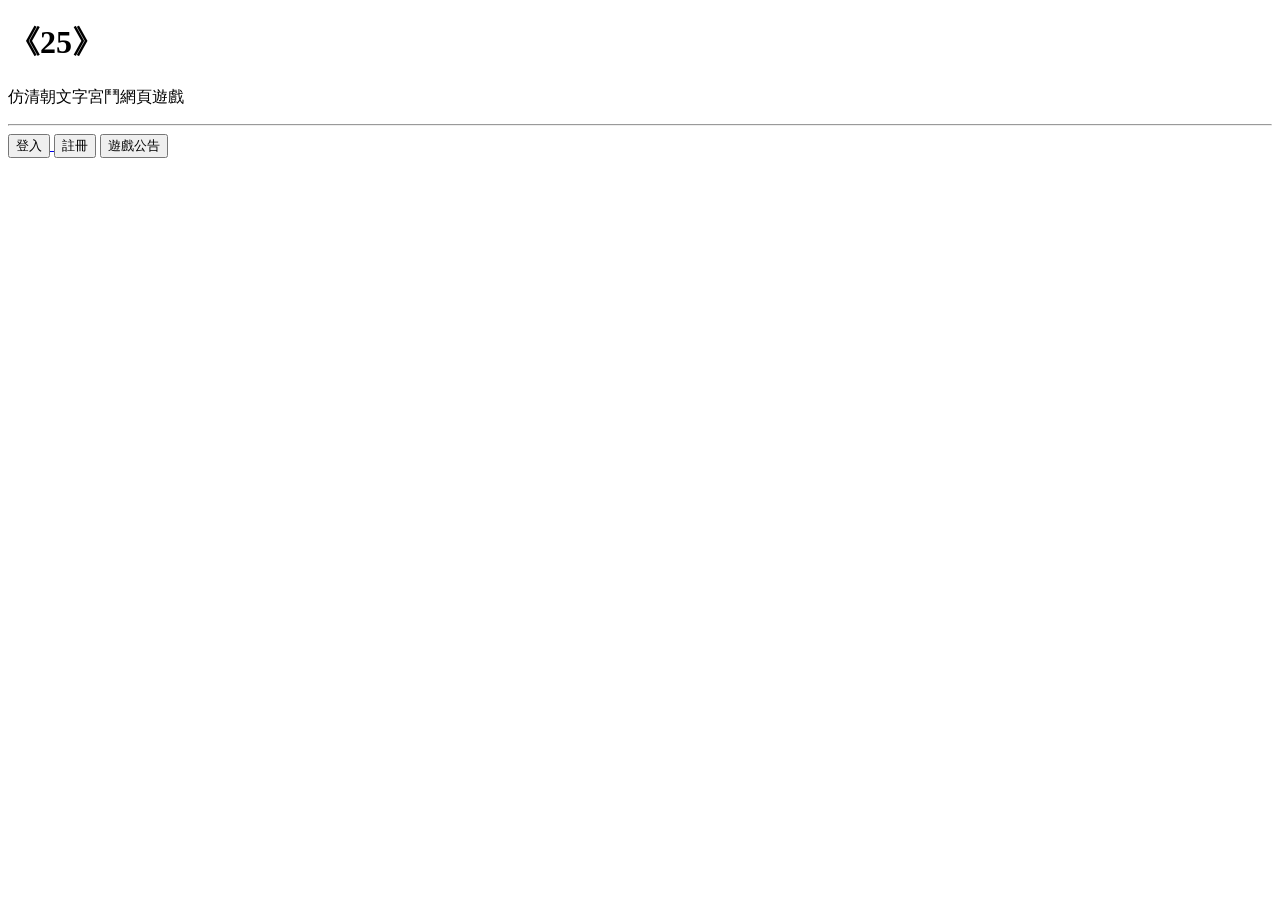
==== index.html @ ce6a5e55 "Update index.html" ====
<!DOCTYPE html>
<html lang="zh-Hant">
<head>
    <meta charset="UTF-8">
    <meta name="viewport" content="width=device-width, initial-scale=1.0">
    <title>25</title>
</head>
<body>

    <h1>《25》</h1>

    <p>仿清朝文字宮鬥網頁遊戲</p>

    <hr>

    <a href="login.html">
        <button>登入</button>
    </a>

    <button>註冊</button>

    <button>遊戲公告</button>

</body>
</html>
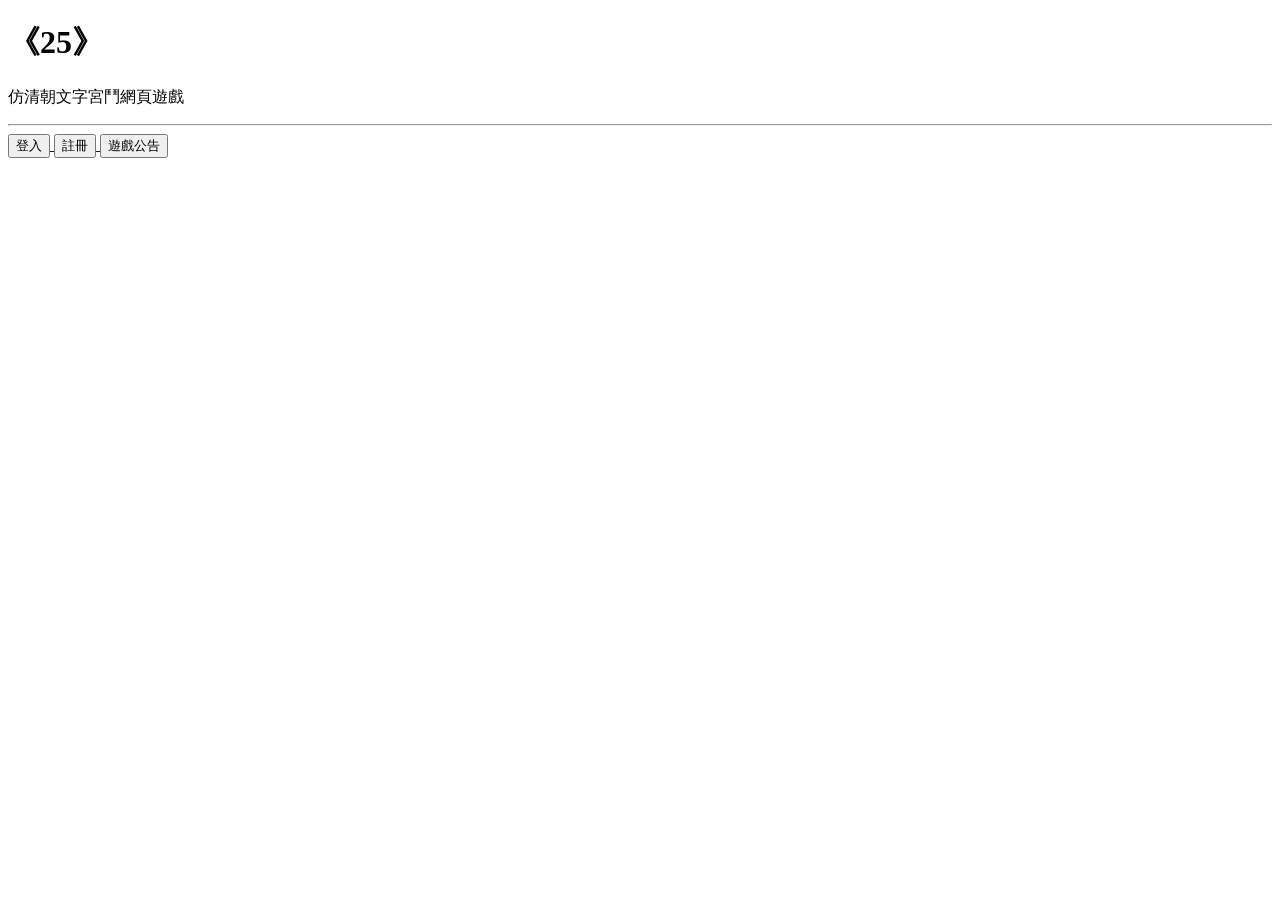
==== commit 6506e12f: "Update index.html" ====
--- a/index.html
+++ b/index.html
@@ -17,7 +17,9 @@
         <button>登入</button>
     </a>
 
-    <button>註冊</button>
+    <a href="register.html">
+        <button>註冊</button>
+    </a>
 
     <button>遊戲公告</button>
 
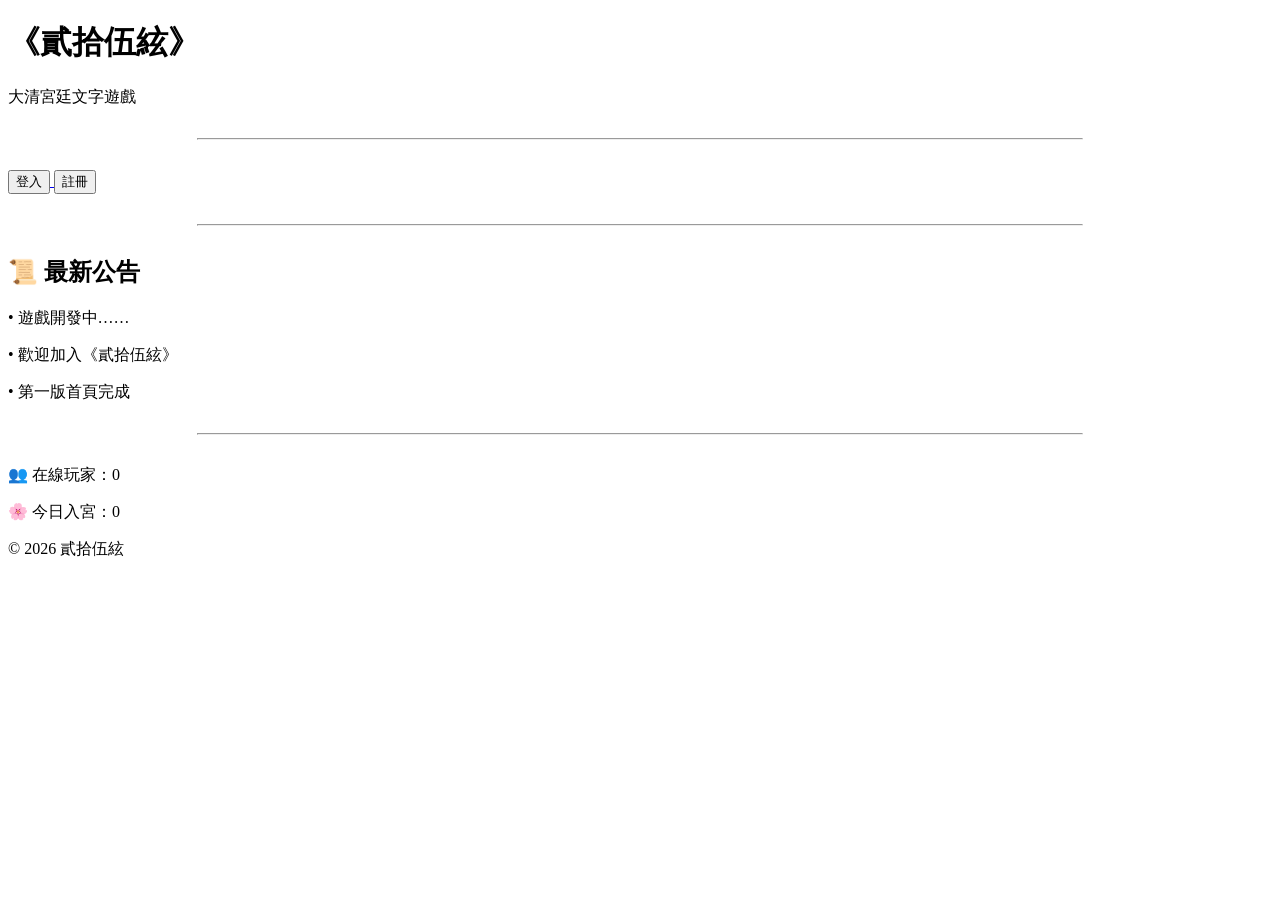
==== commit 347b573d: "Update index.html" ====
--- a/index.html
+++ b/index.html
@@ -3,16 +3,19 @@
 <head>
     <meta charset="UTF-8">
     <meta name="viewport" content="width=device-width, initial-scale=1.0">
+
     <title>25</title>
+
+    <link rel="stylesheet" href="css/style.css">
 </head>
 <body>
+<h1>《貳拾伍絃》</h1>
 
-    <h1>《25》</h1>
+<p>大清宮廷文字遊戲</p>
 
-    <p>仿清朝文字宮鬥網頁遊戲</p>
+<hr>
 
-    <hr>
-
+<p>
     <a href="login.html">
         <button>登入</button>
     </a>
@@ -20,8 +23,26 @@
     <a href="register.html">
         <button>註冊</button>
     </a>
+</p>
 
-    <button>遊戲公告</button>
+<hr>
+
+<h2>📜 最新公告</h2>
+
+<p>• 遊戲開發中……</p>
+<p>• 歡迎加入《貳拾伍絃》</p>
+<p>• 第一版首頁完成</p>
+
+<hr>
+
+<p>👥 在線玩家：0</p>
+
+<p>🌸 今日入宮：0</p>
+
+<p>© 2026 貳拾伍絃</p>
 
 </body>
+
+<script src="js/main.js"></script>
+
 </html>
--- a/css/style.css
+++ b/css/style.css
@@ -0,0 +1,18 @@
+.btn {
+    display: inline-block;
+    background: #8b2c2c;
+    color: white;
+    padding: 10px 25px;
+    border-radius: 8px;
+    text-decoration: none;
+    margin: 0 8px;
+}
+
+.btn:hover {
+    background: #6e1f1f;
+}
+
+hr {
+    margin: 30px auto;
+    width: 70%;
+}
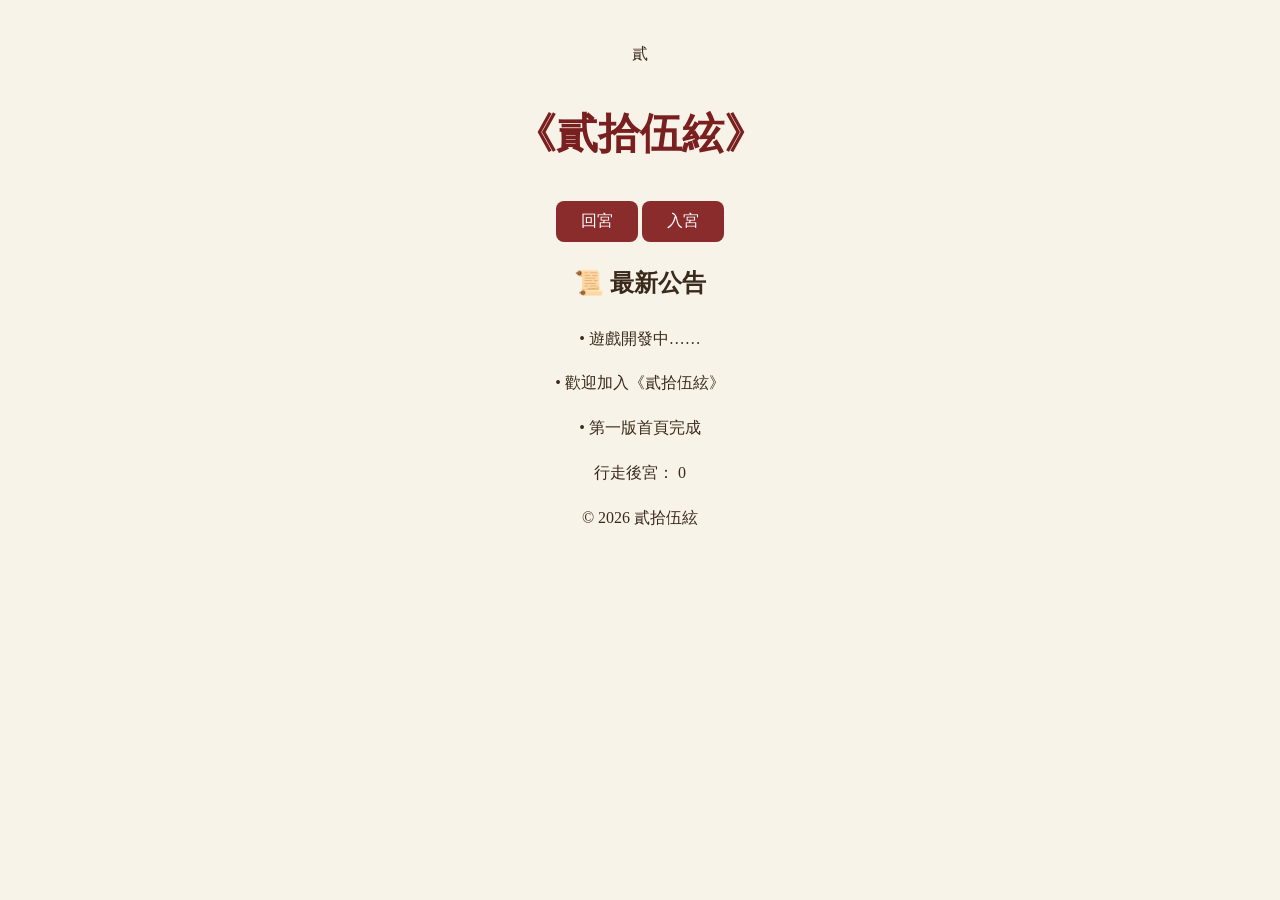
==== commit 26c62941: "Update index.html" ====
--- a/index.html
+++ b/index.html
@@ -8,41 +8,101 @@
 
     <link rel="stylesheet" href="css/style.css">
 </head>
+
+
 <body>
-<h1>《貳拾伍絃》</h1>
 
-<p>大清宮廷文字遊戲</p>
 
-<hr>
+<div class="page">
+
+
+    <header>
+
+        <div class="seal">
+            貳
+        </div>
+
+
+        <h1>
+            《貳拾伍絃》
+        </h1>
+    </header>
+
+
+
+    <div class="line"></div>
+
+
+
+    <section class="login-box">
+
+    <button onclick="location.href='login.html'">
+        回宮
+    </button>
+
+    <button onclick="location.href='register.html'">
+        入宮
+    </button>
+
+</section>
+
+<h2>
+            📜 最新公告
+        </h2>
+
+
+        <div class="notice-card">
+
+            <p>
+                • 遊戲開發中……
+            </p>
+
+
+            <p>
+                • 歡迎加入《貳拾伍絃》
+            </p>
+
+
+            <p>
+                • 第一版首頁完成
+            </p>
+
+
+        </div>
+
+
+    </section>
+
+
+
+
+    <section class="status">
 
 <p>
-    <a href="login.html">
-        <button>登入</button>
-    </a>
+            行走後宮：
+            <span>0</span>
+        </p>
 
-    <a href="register.html">
-        <button>註冊</button>
-    </a>
-</p>
 
-<hr>
+        <p>
 
-<h2>📜 最新公告</h2>
 
-<p>• 遊戲開發中……</p>
-<p>• 歡迎加入《貳拾伍絃》</p>
-<p>• 第一版首頁完成</p>
+    </section>
 
-<hr>
 
-<p>👥 在線玩家：0</p>
 
-<p>🌸 今日入宮：0</p>
+    <footer>
 
-<p>© 2026 貳拾伍絃</p>
+        © 2026 貳拾伍絃
+
+    </footer>
+
+</div>
+
+
+<script src="js/main.js"></script>
+
 
 </body>
 
-<script src="js/main.js"></script>
-
 </html>
--- a/css/style.css
+++ b/css/style.css
@@ -1,14 +1,37 @@
-.btn {
-    display: inline-block;
+body {
+    background-color: #f8f3e8;
+    color: #3a2a1c;
+
+    font-family: "KaiTi", "STKaiti", serif;
+
+    text-align: center;
+
+    margin: 40px;
+
+    line-height: 1.8;
+}
+
+h1 {
+    color: #7a1f1f;
+    font-size: 42px;
+}
+
+button {
     background: #8b2c2c;
     color: white;
+
+    border: none;
+
     padding: 10px 25px;
+
     border-radius: 8px;
-    text-decoration: none;
-    margin: 0 8px;
+
+    font-size: 16px;
+
+    cursor: pointer;
 }
 
-.btn:hover {
+button:hover {
     background: #6e1f1f;
 }
 
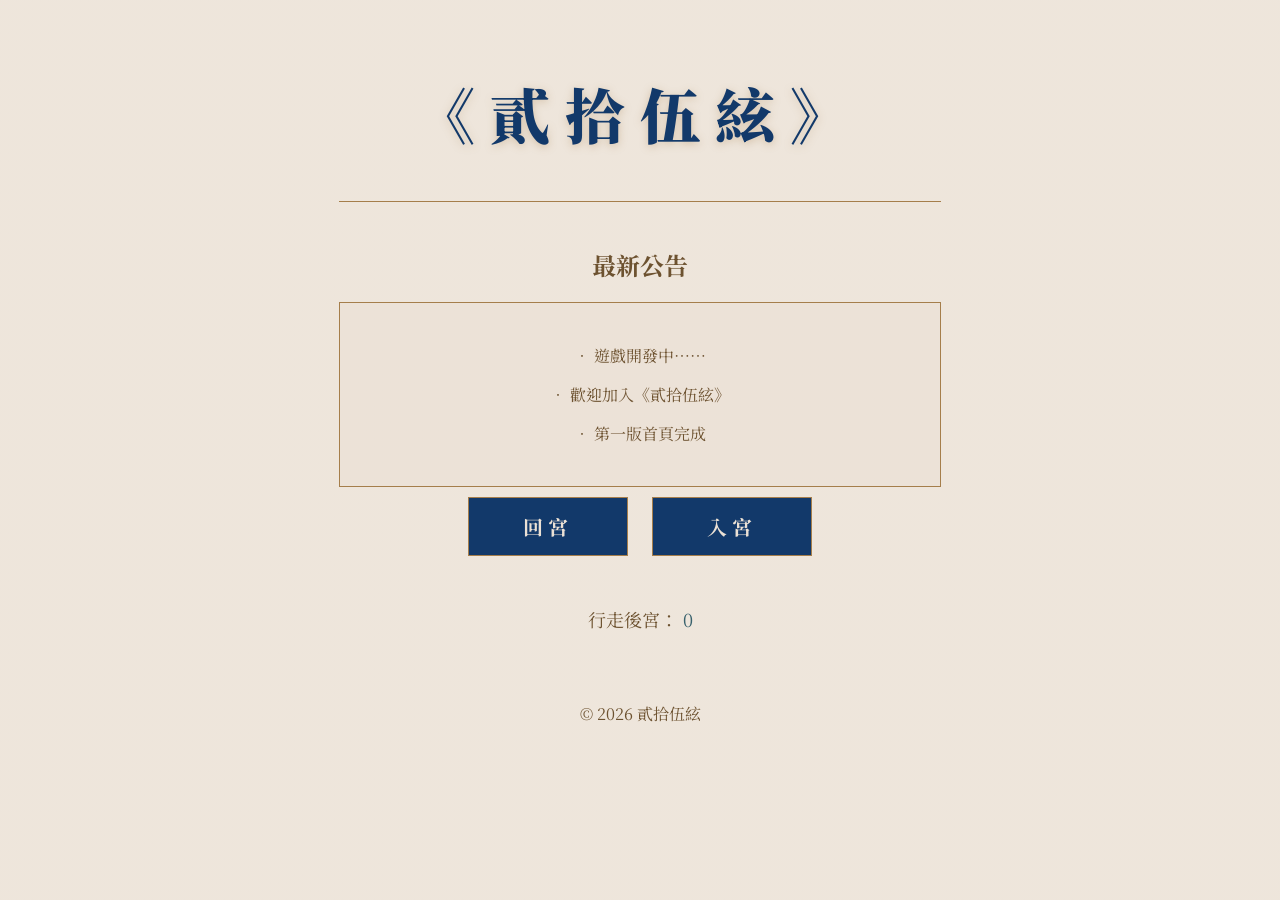
==== commit 687a962e: "Update index.html" ====
--- a/index.html
+++ b/index.html
@@ -1,26 +1,20 @@
 <!DOCTYPE html>
 <html lang="zh-Hant">
+
 <head>
+    <link href="https://fonts.googleapis.com/css2?family=Noto+Serif+TC:wght@400;700;900&display=swap" rel="stylesheet">
     <meta charset="UTF-8">
     <meta name="viewport" content="width=device-width, initial-scale=1.0">
 
-    <title>25</title>
+    <title>貳拾伍絃｜宮廷文字遊戲</title>
 
     <link rel="stylesheet" href="css/style.css">
 </head>
-
-
+ 
 <body>
 
 
 <div class="page">
-
-
-    <header>
-
-        <div class="seal">
-            貳
-        </div>
 
 
         <h1>
@@ -34,20 +28,8 @@
 
 
 
-    <section class="login-box">
-
-    <button onclick="location.href='login.html'">
-        回宮
-    </button>
-
-    <button onclick="location.href='register.html'">
-        入宮
-    </button>
-
-</section>
-
 <h2>
-            📜 最新公告
+            最新公告
         </h2>
 
 
@@ -72,8 +54,19 @@
 
 
     </section>
+    
 
+    <section class="login-box">
 
+    <button onclick="location.href='login.html'">
+        回宮
+    </button>
+
+    <button onclick="location.href='register.html'">
+        入宮
+    </button>
+
+</section>
 
 
     <section class="status">
@@ -82,9 +75,6 @@
             行走後宮：
             <span>0</span>
         </p>
-
-
-        <p>
 
 
     </section>
--- a/css/style.css
+++ b/css/style.css
@@ -1,41 +1,270 @@
+* {
+    box-sizing: border-box;
+}
+
 body {
-    background-color: #f8f3e8;
-    color: #3a2a1c;
-
-    font-family: "KaiTi", "STKaiti", serif;
+
+    margin: 0;
+
+    min-height: 100vh;
+
+    background:
+
+    linear-gradient(
+        rgba(235,225,213,0.85),
+        rgba(235,225,213,0.85)
+    ),
+
+    url("../image/palace-bg.jpg");
+
+    background-size: cover;
+
+    background-position: center;
+
+    color: #6D5230;
+
+    font-family: "Noto Serif TC", serif;
 
     text-align: center;
 
-    margin: 40px;
-
-    line-height: 1.8;
-}
+}
+
+/* 連結 */
+
+a {
+
+    text-decoration: none;
+
+    color: inherit;
+
+}
+
+a:focus {
+
+    outline:none;
+
+}
+
+/* 主容器 */
+
+.page {
+
+    max-width:900px;
+
+    margin:auto;
+
+    padding:70px 20px;
+
+}
+
+/* 印章 */
+
+.seal {
+
+    width:70px;
+
+    height:70px;
+
+    margin:0 auto 30px;
+
+    display:flex;
+
+    justify-content:center;
+
+    align-items:center;
+
+    border:2px solid #12396A;
+
+    color:#12396A;
+
+    font-size:40px;
+
+}
+
+/* 標題 */
 
 h1 {
-    color: #7a1f1f;
-    font-size: 42px;
+
+    margin:0;
+
+    color:#12396A;
+
+    font-family:"Noto Serif TC",serif;
+
+    font-size:60px;
+
+    font-weight:900;
+
+    letter-spacing:15px;
+
+    text-shadow:
+    0 2px 8px rgba(165,126,75,.35);
+
+}
+
+.subtitle {
+
+    color:#6D5230;
+
+    font-size:22px;
+
+    letter-spacing:8px;
+
+}
+
+/* 分隔線 */
+
+.line {
+
+    width:70%;
+
+    margin:45px auto;
+
+    border-top:1px solid #A57E4B;
+
+}
+
+/* 按鈕區 */
+
+.login-box a {
+
+    display:inline-block;
+
 }
 
 button {
-    background: #8b2c2c;
-    color: white;
-
-    border: none;
-
-    padding: 10px 25px;
-
-    border-radius: 8px;
-
-    font-size: 16px;
-
-    cursor: pointer;
+
+    width:160px;
+
+    padding:14px;
+
+    margin:10px;
+
+    background:#12396A;
+
+    border:1px solid #A57E4B;
+
+    color:#EBE1D5;
+
+    font-family:"Noto Serif TC",serif;
+
+    font-size:20px;
+
+    font-weight:700;
+
+    letter-spacing:5px;
+
+    cursor:pointer;
+
+    transition:.3s;
+
 }
 
 button:hover {
-    background: #6e1f1f;
-}
-
-hr {
-    margin: 30px auto;
-    width: 70%;
-}
+
+    background:#39626D;
+
+    color:#EBE1D5;
+
+}
+
+button:focus,
+button:active {
+
+    outline:none;
+
+    box-shadow:none;
+
+}
+
+/* 公告 */
+
+.notice h2 {
+
+    color:#12396A;
+
+    letter-spacing:5px;
+
+}
+
+.notice-card {
+
+    width:70%;
+
+    margin:auto;
+
+    padding:25px;
+
+    background:rgba(235,225,213,.55);
+
+    border:1px solid #A57E4B;
+
+    color:#6D5230;
+
+}
+
+/* 狀態 */
+
+.status {
+
+    margin-top:40px;
+
+    font-size:18px;
+
+}
+
+.status span {
+
+    color:#39626D;
+
+}
+
+/* footer */
+
+footer {
+
+    margin-top:70px;
+
+    color:#6D5230;
+
+}
+
+/* 手機 */
+
+@media(max-width:600px){
+
+    .page {
+
+        padding:50px 15px;
+
+    }
+
+    h1 {
+
+        font-size:38px;
+
+        letter-spacing:8px;
+
+    }
+
+    .subtitle {
+
+        font-size:16px;
+
+    }
+
+    button {
+
+        width:130px;
+
+        font-size:16px;
+
+    }
+
+    .notice-card {
+
+        width:95%;
+
+    }
+
+}
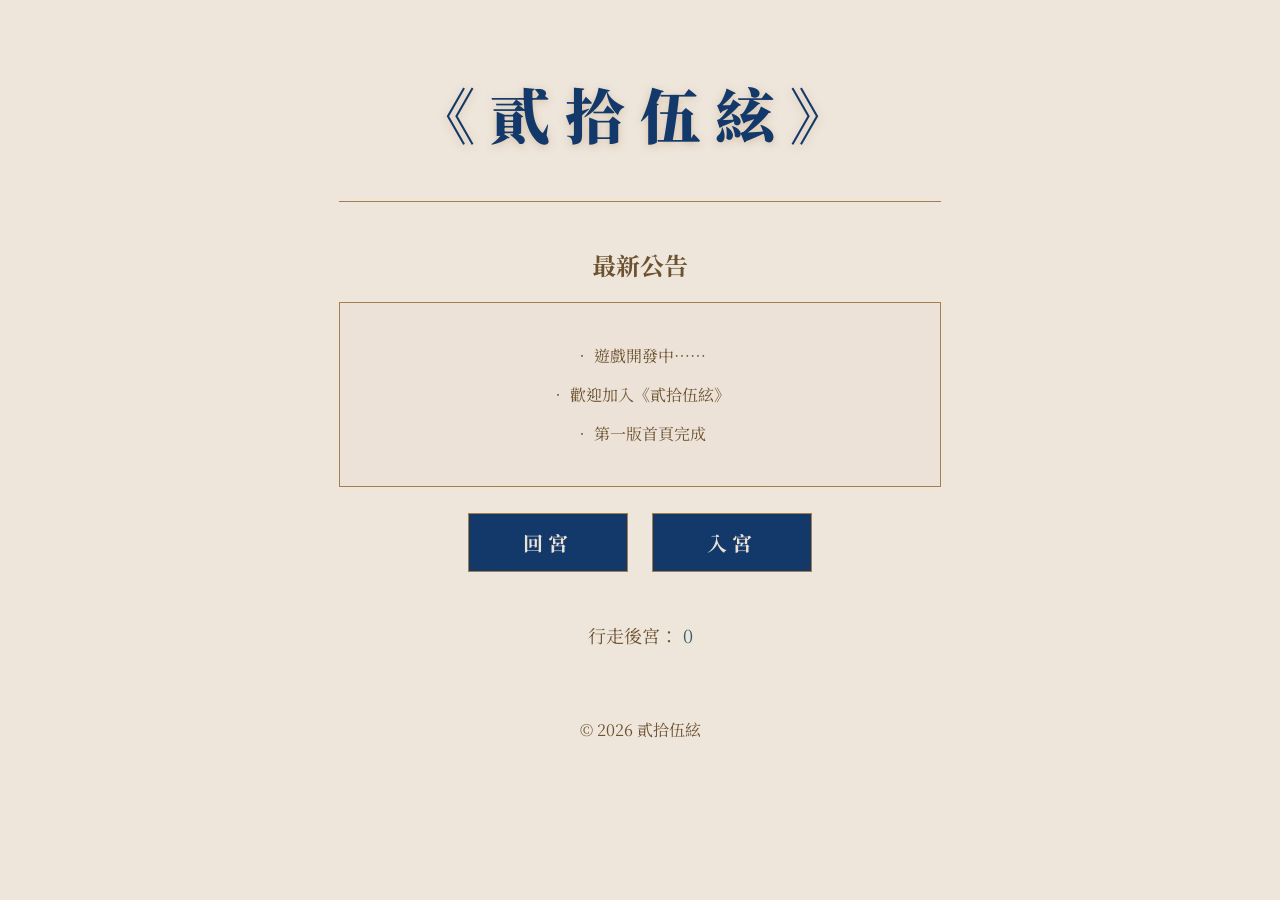
==== commit 207e3132: "Update index.html" ====
--- a/index.html
+++ b/index.html
@@ -52,6 +52,10 @@
 
         </div>
 
+            </p>
+
+
+            <p>
 
     </section>
     
